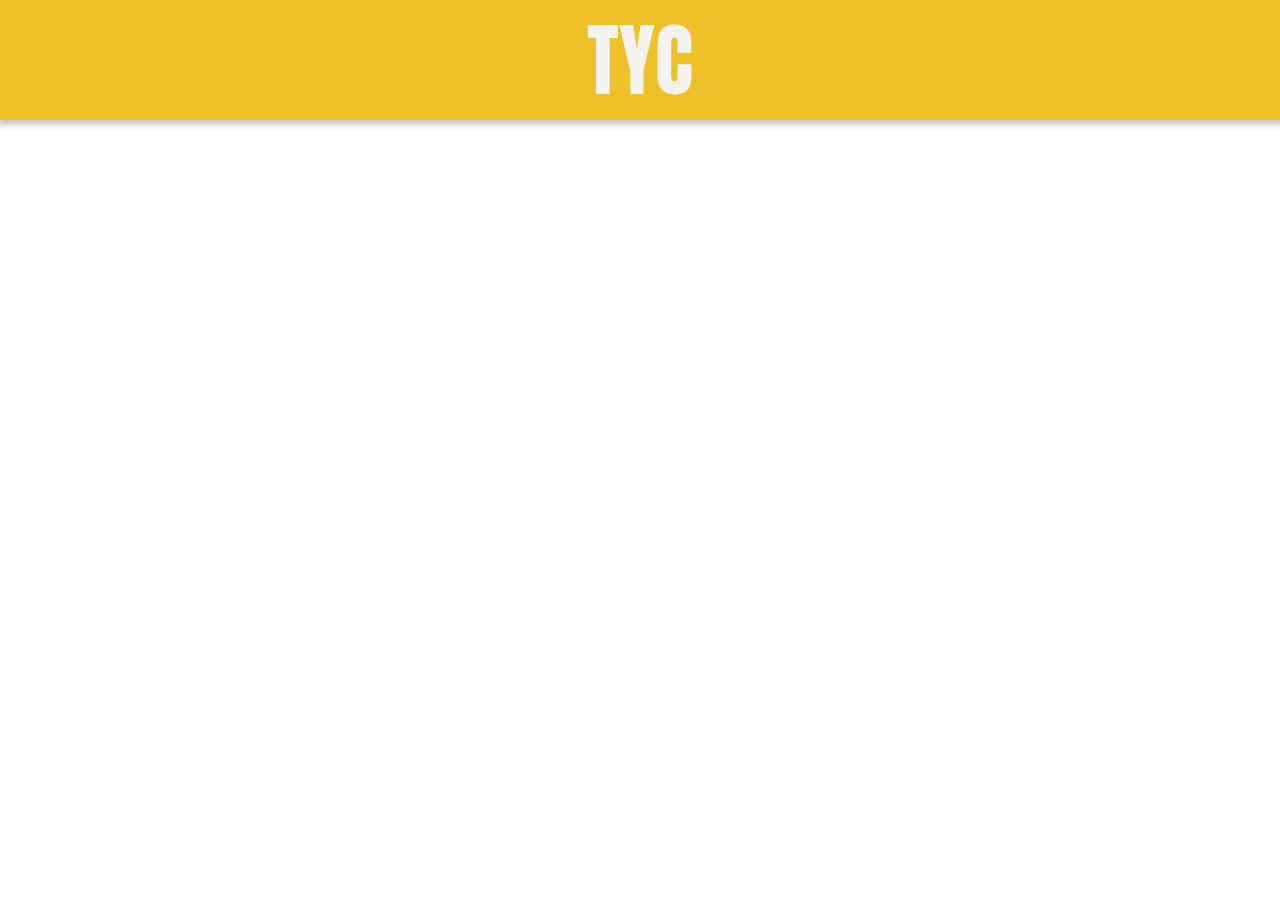
==== practicando.html @ 1c11cfa2 "Header terminado" ====
<!DOCTYPE html>
<html lang="es">
<head>
  <meta charset="UTF-8">
  <meta name="viewport" content="width=device-width, initial-scale=1.0">
  <title>Pracricando</title>
	<link rel="stylesheet" href="./styles/main-mobile.css">

	<link rel="preconnect" href="https://fonts.googleapis.com">
	<link rel="preconnect" href="https://fonts.gstatic.com" crossorigin>
	<link href="https://fonts.googleapis.com/css2?family=Anton&family=Oxygen+Mono&display=swap" rel="stylesheet">	
</head>
<body>
  <main>
		<header class="title">TYC</header>
	</main>
</body>
</html>
---- styles/main-mobile.css ----
*{margin:0;padding:0;-webkit-box-sizing:border-box;box-sizing:border-box}html{font-size:62.5%}header.title{font-family:"Anton",sans-serif;font-size:8rem;background-color:#EDC127;color:#f5f2f2;width:100%;text-align:center;-webkit-box-shadow:1px 2px 5px 3px rgba(27,27,27,0.2274509804);box-shadow:1px 2px 5px 3px rgba(27,27,27,0.2274509804)}
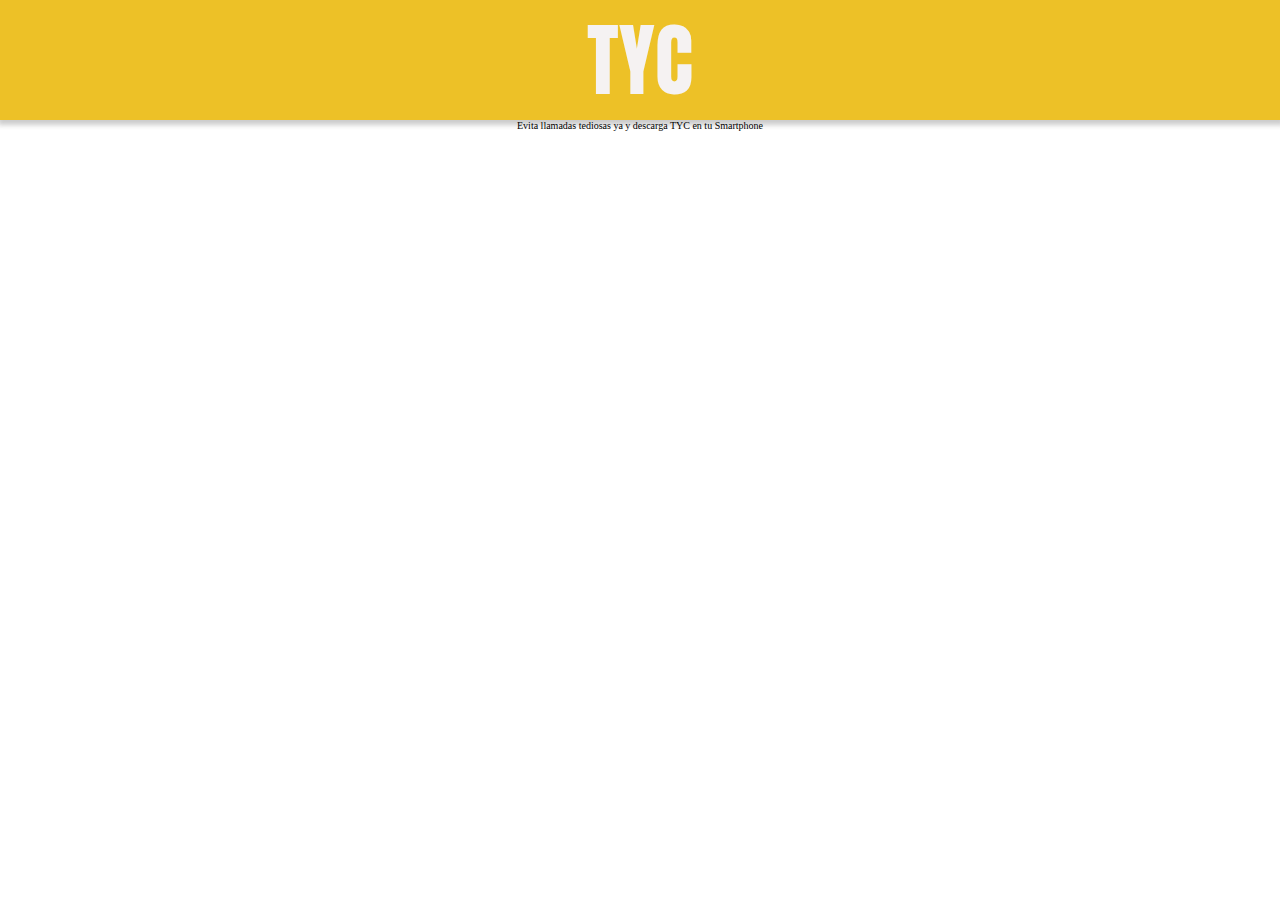
==== commit 8602b3e0: "comenzando el body section" ====
--- a/practicando.html
+++ b/practicando.html
@@ -13,6 +13,12 @@
 <body>
   <main>
 		<header class="title">TYC</header>
+		<section class="central-main-section">
+			<div class="text-1">
+				Evita llamadas tediosas ya y descarga 
+				TYC en tu Smartphone
+			</div>
+		</section>
 	</main>
 </body>
 </html>--- a/styles/main-mobile.css
+++ b/styles/main-mobile.css
@@ -1 +1 @@
-*{margin:0;padding:0;-webkit-box-sizing:border-box;box-sizing:border-box}html{font-size:62.5%}header.title{font-family:"Anton",sans-serif;font-size:8rem;background-color:#EDC127;color:#f5f2f2;width:100%;text-align:center;-webkit-box-shadow:1px 2px 5px 3px rgba(27,27,27,0.2274509804);box-shadow:1px 2px 5px 3px rgba(27,27,27,0.2274509804)}+*{margin:0;padding:0;-webkit-box-sizing:border-box;box-sizing:border-box}html{font-size:62.5%}header.title{font-family:"Anton",sans-serif;font-size:8rem;background-color:#EDC127;color:#f5f2f2;width:100%;text-align:center;-webkit-box-shadow:1px 2px 5px 3px rgba(27,27,27,0.2274509804);box-shadow:1px 2px 5px 3px rgba(27,27,27,0.2274509804)}section.central-main-section{display:-webkit-box;display:-ms-flexbox;display:flex;-webkit-box-pack:center;-ms-flex-pack:center;justify-content:center}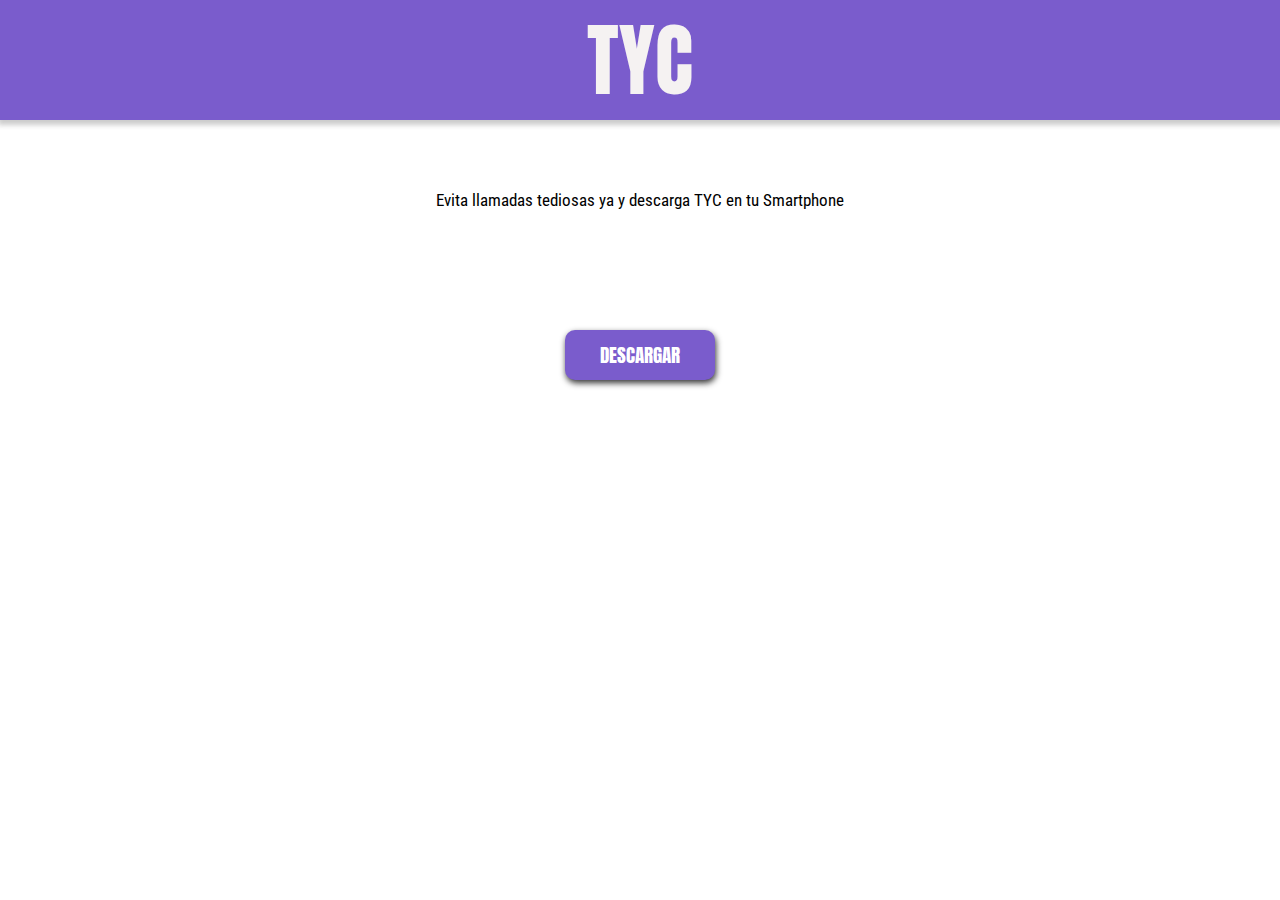
==== commit 7e92dff4: "trabajando en la seccion principal del home" ====
--- a/practicando.html
+++ b/practicando.html
@@ -9,6 +9,10 @@
 	<link rel="preconnect" href="https://fonts.googleapis.com">
 	<link rel="preconnect" href="https://fonts.gstatic.com" crossorigin>
 	<link href="https://fonts.googleapis.com/css2?family=Anton&family=Oxygen+Mono&display=swap" rel="stylesheet">	
+	<link rel="preconnect" href="https://fonts.googleapis.com">
+	<link rel="preconnect" href="https://fonts.gstatic.com" crossorigin>
+	<link href="https://fonts.googleapis.com/css2?family=Anton&family=Oxygen+Mono&family=Roboto+Condensed&display=swap" rel="stylesheet">
+
 </head>
 <body>
   <main>
@@ -18,6 +22,8 @@
 				Evita llamadas tediosas ya y descarga 
 				TYC en tu Smartphone
 			</div>
+			<div class="download-svg"></div>
+			<div class="download-button" href="">DESCARGAR</div>
 		</section>
 	</main>
 </body>
--- a/styles/main-mobile.css
+++ b/styles/main-mobile.css
@@ -1 +1 @@
-*{margin:0;padding:0;-webkit-box-sizing:border-box;box-sizing:border-box}html{font-size:62.5%}header.title{font-family:"Anton",sans-serif;font-size:8rem;background-color:#EDC127;color:#f5f2f2;width:100%;text-align:center;-webkit-box-shadow:1px 2px 5px 3px rgba(27,27,27,0.2274509804);box-shadow:1px 2px 5px 3px rgba(27,27,27,0.2274509804)}section.central-main-section{display:-webkit-box;display:-ms-flexbox;display:flex;-webkit-box-pack:center;-ms-flex-pack:center;justify-content:center}+*{margin:0;padding:0;-webkit-box-sizing:border-box;box-sizing:border-box}html{font-size:62.5%}header.title{font-family:"Anton",sans-serif;font-size:8rem;background-color:#7A5CCC;color:#f5f2f2;width:100%;text-align:center;-webkit-box-shadow:1px 2px 5px 3px rgba(27,27,27,0.2274509804);box-shadow:1px 2px 5px 3px rgba(27,27,27,0.2274509804)}section.central-main-section{display:-webkit-box;display:-ms-flexbox;display:flex;-webkit-box-pack:center;-ms-flex-pack:center;justify-content:center;-webkit-box-orient:vertical;-webkit-box-direction:normal;-ms-flex-direction:column;flex-direction:column;width:100%;height:100%;font-family:"Roboto Condensed",sans-serif;font-size:1.7rem;text-align:center;-webkit-box-align:center;-ms-flex-align:center;align-items:center}section.central-main-section div.text-1{margin:70px auto 0 auto;padding:0 10px 0 10px}section.central-main-section div.download-svg{width:50px;height:50px;background:url("./assets/descargas 1.svg");background-position:center;background-repeat:no-repeat;background-size:contain;margin-top:35px}section.central-main-section div.download-button{display:-webkit-box;display:-ms-flexbox;display:flex;width:150px;height:50px;background-color:#7A5CCC;-webkit-box-pack:center;-ms-flex-pack:center;justify-content:center;margin-top:35px;border-radius:10px;color:#fff;font-family:"Anton",sans-serif;font-size:1.9rem;-webkit-box-align:center;-ms-flex-align:center;align-items:center;-webkit-box-shadow:1px 3px 6px 0px rgba(0,0,0,0.8);box-shadow:1px 3px 6px 0px rgba(0,0,0,0.8);cursor:pointer;-webkit-transition:all 0.3s;transition:all 0.3s}section.central-main-section div.download-button:hover{opacity:0.7;-webkit-transform:scale(1.1);transform:scale(1.1)}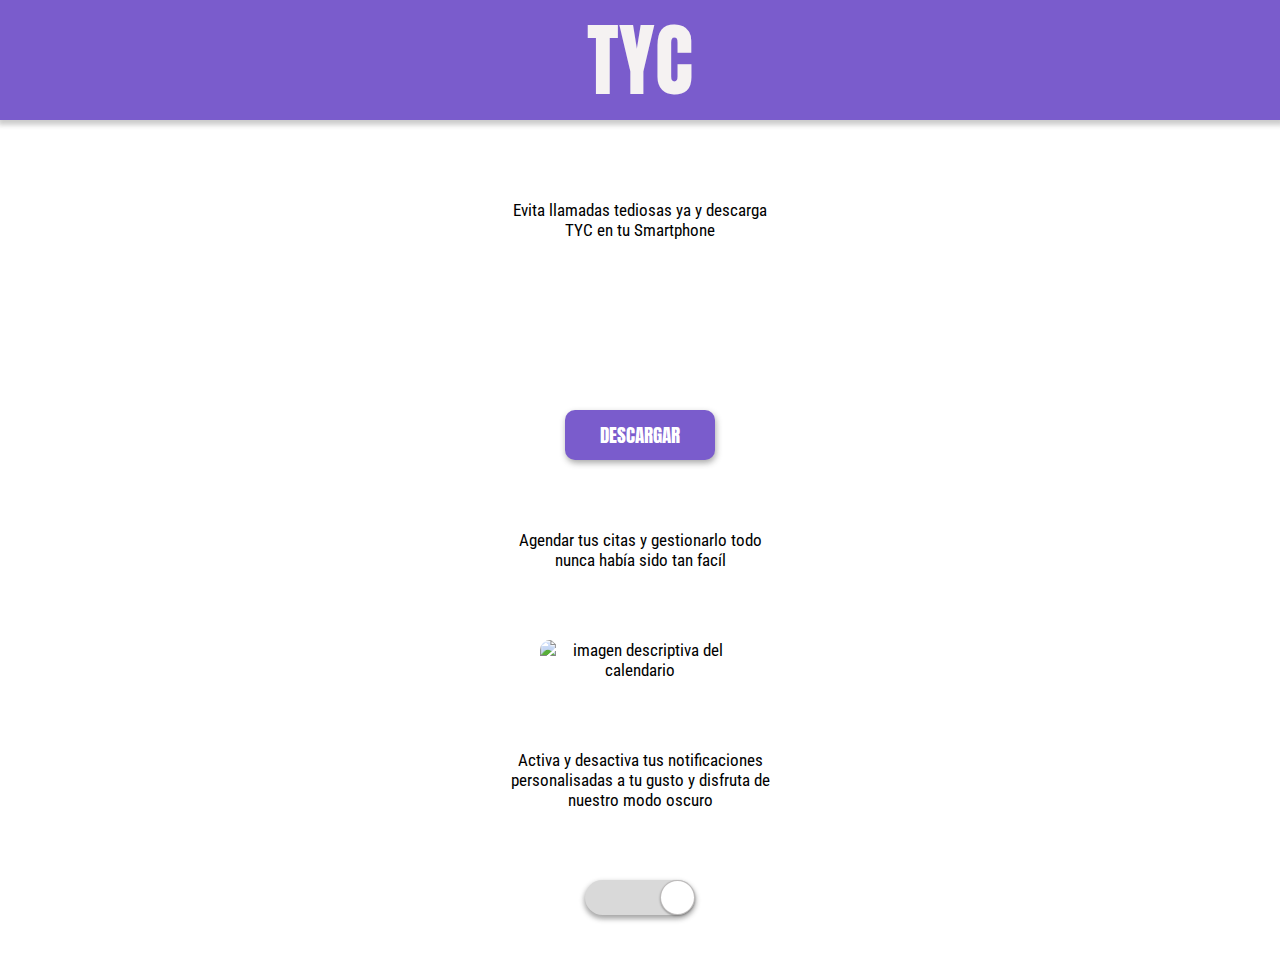
==== commit d1d257a8: "botones y texto añadidos a la seccion principal" ====
--- a/practicando.html
+++ b/practicando.html
@@ -18,12 +18,24 @@
   <main>
 		<header class="title">TYC</header>
 		<section class="central-main-section">
-			<div class="text-1">
+			<div class="text-1 text">
 				Evita llamadas tediosas ya y descarga 
 				TYC en tu Smartphone
 			</div>
 			<div class="download-svg"></div>
 			<div class="download-button" href="">DESCARGAR</div>
+			<div class="text-2 text">
+				Agendar tus citas  y gestionarlo todo nunca había sido tan facíl
+			</div>
+			<img src="./styles/assets/google-calender.png" alt="imagen descriptiva del calendario" class="calender-img">
+			<div class="text-2 text">
+				Activa y desactiva tus notificaciones personalisadas a tu gusto y disfruta de nuestro modo oscuro
+			</div>
+			<div class="main-slider-container">
+				<input unchecked type="checkbox" class="slider-button-container">
+				<div class="circle-part"></div>
+			</div>
+			</section>
 		</section>
 	</main>
 </body>
--- a/styles/main-mobile.css
+++ b/styles/main-mobile.css
@@ -1 +1 @@
-*{margin:0;padding:0;-webkit-box-sizing:border-box;box-sizing:border-box}html{font-size:62.5%}header.title{font-family:"Anton",sans-serif;font-size:8rem;background-color:#7A5CCC;color:#f5f2f2;width:100%;text-align:center;-webkit-box-shadow:1px 2px 5px 3px rgba(27,27,27,0.2274509804);box-shadow:1px 2px 5px 3px rgba(27,27,27,0.2274509804)}section.central-main-section{display:-webkit-box;display:-ms-flexbox;display:flex;-webkit-box-pack:center;-ms-flex-pack:center;justify-content:center;-webkit-box-orient:vertical;-webkit-box-direction:normal;-ms-flex-direction:column;flex-direction:column;width:100%;height:100%;font-family:"Roboto Condensed",sans-serif;font-size:1.7rem;text-align:center;-webkit-box-align:center;-ms-flex-align:center;align-items:center}section.central-main-section div.text-1{margin:70px auto 0 auto;padding:0 10px 0 10px}section.central-main-section div.download-svg{width:50px;height:50px;background:url("./assets/descargas 1.svg");background-position:center;background-repeat:no-repeat;background-size:contain;margin-top:35px}section.central-main-section div.download-button{display:-webkit-box;display:-ms-flexbox;display:flex;width:150px;height:50px;background-color:#7A5CCC;-webkit-box-pack:center;-ms-flex-pack:center;justify-content:center;margin-top:35px;border-radius:10px;color:#fff;font-family:"Anton",sans-serif;font-size:1.9rem;-webkit-box-align:center;-ms-flex-align:center;align-items:center;-webkit-box-shadow:1px 3px 6px 0px rgba(0,0,0,0.8);box-shadow:1px 3px 6px 0px rgba(0,0,0,0.8);cursor:pointer;-webkit-transition:all 0.3s;transition:all 0.3s}section.central-main-section div.download-button:hover{opacity:0.7;-webkit-transform:scale(1.1);transform:scale(1.1)}+*{margin:0;padding:0;-webkit-box-sizing:border-box;box-sizing:border-box}html{font-size:62.5%}header.title{font-family:"Anton",sans-serif;font-size:8rem;background-color:#7A5CCC;color:#f5f2f2;width:100%;text-align:center;-webkit-box-shadow:1px 2px 5px 3px rgba(27,27,27,0.2274509804);box-shadow:1px 2px 5px 3px rgba(27,27,27,0.2274509804)}section.central-main-section{display:-webkit-box;display:-ms-flexbox;display:flex;-webkit-box-pack:center;-ms-flex-pack:center;justify-content:center;-webkit-box-orient:vertical;-webkit-box-direction:normal;-ms-flex-direction:column;flex-direction:column;width:100%;height:100%;font-family:"Roboto Condensed",sans-serif;font-size:1.7rem;text-align:center;-webkit-box-align:center;-ms-flex-align:center;align-items:center}section.central-main-section div.text{width:290px;margin:70px auto 70px auto;padding:0px 10px 0 10px}section.central-main-section div.text-1{margin-top:80px}section.central-main-section div.download-svg{width:50px;height:50px;background:url("./assets/download-icon.svg");background-position:center;background-repeat:no-repeat;background-size:contain;margin-bottom:35px}section.central-main-section div.download-button{display:-webkit-box;display:-ms-flexbox;display:flex;width:150px;height:50px;background-color:#7A5CCC;-webkit-box-pack:center;-ms-flex-pack:center;justify-content:center;border-radius:10px;color:#fff;font-family:"Anton",sans-serif;font-size:1.9rem;-webkit-box-align:center;-ms-flex-align:center;align-items:center;-webkit-box-shadow:1px 3px 6px 0px rgba(41,41,41,0.4);box-shadow:1px 3px 6px 0px rgba(41,41,41,0.4);cursor:pointer;-webkit-transition:all 0.3s;transition:all 0.3s;margin-top:15px}section.central-main-section div.download-button:hover{opacity:0.7;-webkit-transform:scale(1.1);transform:scale(1.1)}section.central-main-section img.calender-img{width:200px;border-radius:10px}section.central-main-section div.main-slider-container{position:relative;width:110px;height:35px;border-radius:20px;margin:0px auto 50px auto;-webkit-transition:all 0.3s ease-in;transition:all 0.3s ease-in}section.central-main-section div.main-slider-container input.slider-button-container{-webkit-appearance:none;-moz-appearance:none;appearance:none;width:110px;height:35px;border-radius:20px;background-color:#D9D9D9;-webkit-box-shadow:0px 3px 5px 1px rgba(41,41,41,0.4);box-shadow:0px 3px 5px 1px rgba(41,41,41,0.4);cursor:pointer;-webkit-transition:all 0.3s ease-in;transition:all 0.3s ease-in}section.central-main-section div.main-slider-container div.circle-part{position:absolute;right:0;top:0;width:35px;height:35px;background-color:#fff;border-radius:50%;border:solid 0.5px rgba(146,143,143,0.6);-webkit-box-shadow:0px 1px 2px 0px rgba(41,41,41,0.4);box-shadow:0px 1px 2px 0px rgba(41,41,41,0.4)}section.central-main-section div.main-slider-container input.slider-button-container:checked+div.circle-part{position:absolute;left:0}section.central-main-section div.main-slider-container input.slider-button-container:checked{background-color:#1DE825}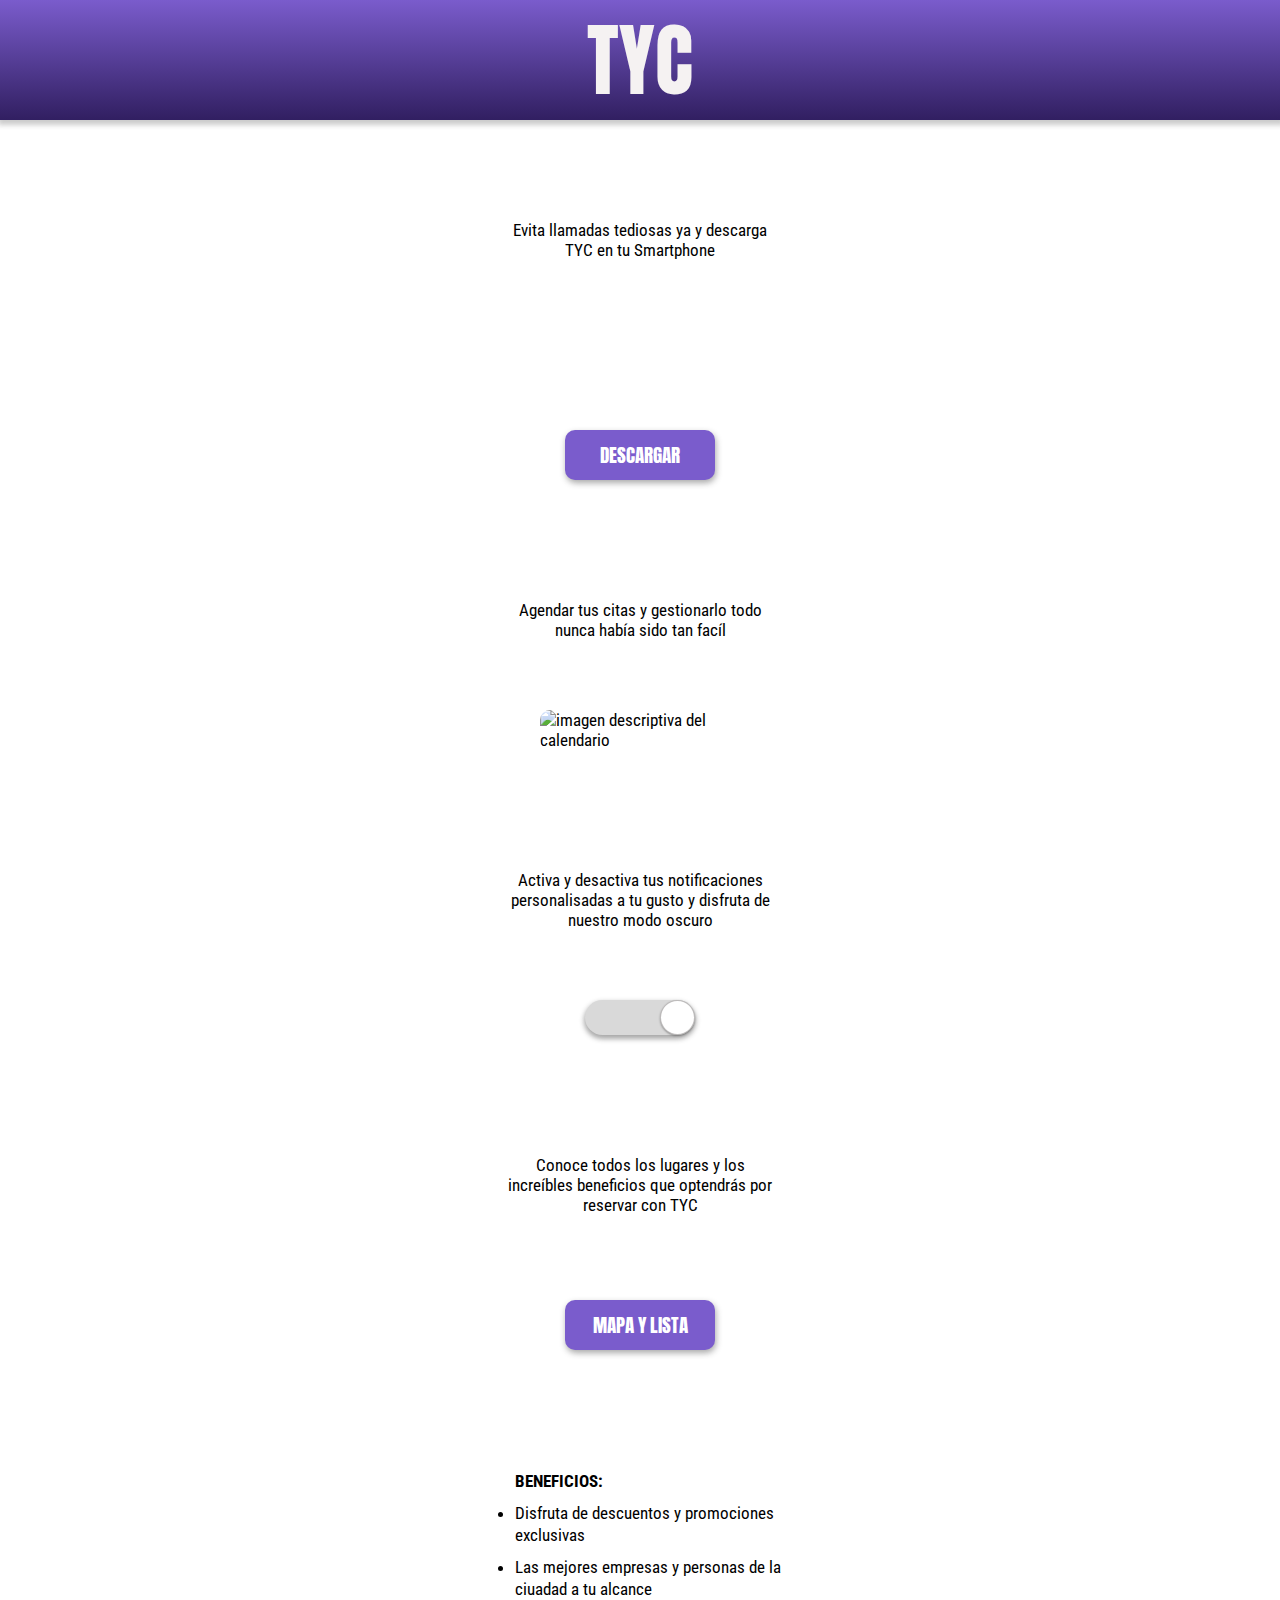
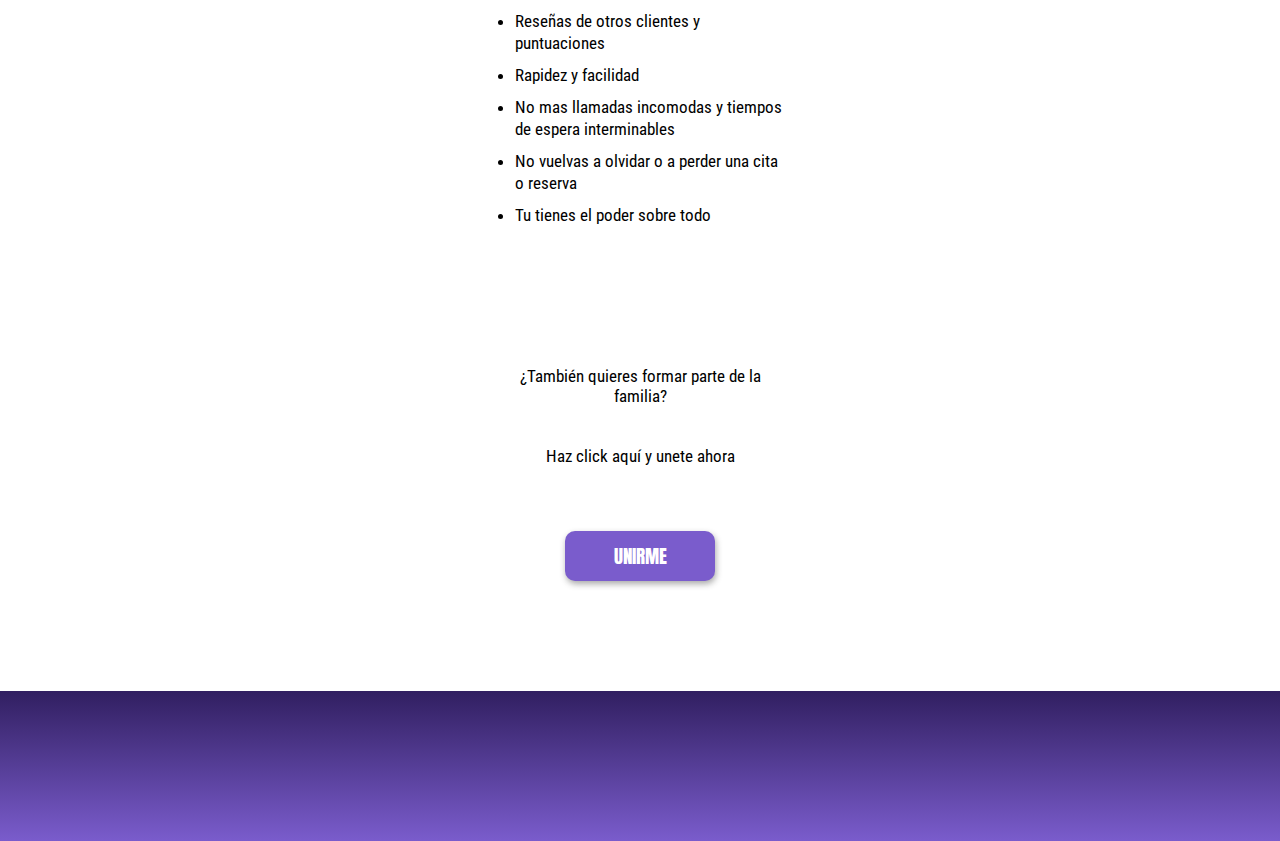
==== commit 88587566: "Terminando el footer. Unico problema hasta ahora: Transition para circle-part" ====
--- a/practicando.html
+++ b/practicando.html
@@ -23,7 +23,7 @@
 				TYC en tu Smartphone
 			</div>
 			<div class="download-svg"></div>
-			<div class="download-button" href="">DESCARGAR</div>
+			<div class="action-button" href="">DESCARGAR</div>
 			<div class="text-2 text">
 				Agendar tus citas  y gestionarlo todo nunca había sido tan facíl
 			</div>
@@ -35,8 +35,34 @@
 				<input unchecked type="checkbox" class="slider-button-container">
 				<div class="circle-part"></div>
 			</div>
-			</section>
+			<div class="text-3 text">
+				Conoce todos los lugares y los increíbles beneficios que optendrás por reservar con TYC
+			</div>
+			<div class="action-button" href="">MAPA Y LISTA</div>
+			<div class="list-container text">
+				
+				<span>BENEFICIOS:</span>
+
+				<ul class="benefits">
+					<li>Disfruta de descuentos y promociones exclusivas</li>
+					<li>Las mejores empresas y personas de la ciuadad a tu alcance</li>
+					<li>Reseñas de otros clientes y puntuaciones </li>
+					<li>Rapidez y facilidad</li>
+					<li>No mas llamadas incomodas y tiempos de espera interminables</li>
+					<li>No vuelvas a olvidar o a perder una cita o reserva</li>
+					<li>Tu tienes el poder sobre todo </li>
+				</ul>
+
+			</div>
+			<div class="text-4 text">
+				¿También quieres formar parte de la familia?
+			</div>
+			<div class="text-5 text">
+				Haz click aquí y unete ahora
+			</div>
+			<div class="action-button" href="">UNIRME</div>
 		</section>
 	</main>
+	<footer></footer>
 </body>
 </html>--- a/styles/main-mobile.css
+++ b/styles/main-mobile.css
@@ -1 +1 @@
-*{margin:0;padding:0;-webkit-box-sizing:border-box;box-sizing:border-box}html{font-size:62.5%}header.title{font-family:"Anton",sans-serif;font-size:8rem;background-color:#7A5CCC;color:#f5f2f2;width:100%;text-align:center;-webkit-box-shadow:1px 2px 5px 3px rgba(27,27,27,0.2274509804);box-shadow:1px 2px 5px 3px rgba(27,27,27,0.2274509804)}section.central-main-section{display:-webkit-box;display:-ms-flexbox;display:flex;-webkit-box-pack:center;-ms-flex-pack:center;justify-content:center;-webkit-box-orient:vertical;-webkit-box-direction:normal;-ms-flex-direction:column;flex-direction:column;width:100%;height:100%;font-family:"Roboto Condensed",sans-serif;font-size:1.7rem;text-align:center;-webkit-box-align:center;-ms-flex-align:center;align-items:center}section.central-main-section div.text{width:290px;margin:70px auto 70px auto;padding:0px 10px 0 10px}section.central-main-section div.text-1{margin-top:80px}section.central-main-section div.download-svg{width:50px;height:50px;background:url("./assets/download-icon.svg");background-position:center;background-repeat:no-repeat;background-size:contain;margin-bottom:35px}section.central-main-section div.download-button{display:-webkit-box;display:-ms-flexbox;display:flex;width:150px;height:50px;background-color:#7A5CCC;-webkit-box-pack:center;-ms-flex-pack:center;justify-content:center;border-radius:10px;color:#fff;font-family:"Anton",sans-serif;font-size:1.9rem;-webkit-box-align:center;-ms-flex-align:center;align-items:center;-webkit-box-shadow:1px 3px 6px 0px rgba(41,41,41,0.4);box-shadow:1px 3px 6px 0px rgba(41,41,41,0.4);cursor:pointer;-webkit-transition:all 0.3s;transition:all 0.3s;margin-top:15px}section.central-main-section div.download-button:hover{opacity:0.7;-webkit-transform:scale(1.1);transform:scale(1.1)}section.central-main-section img.calender-img{width:200px;border-radius:10px}section.central-main-section div.main-slider-container{position:relative;width:110px;height:35px;border-radius:20px;margin:0px auto 50px auto;-webkit-transition:all 0.3s ease-in;transition:all 0.3s ease-in}section.central-main-section div.main-slider-container input.slider-button-container{-webkit-appearance:none;-moz-appearance:none;appearance:none;width:110px;height:35px;border-radius:20px;background-color:#D9D9D9;-webkit-box-shadow:0px 3px 5px 1px rgba(41,41,41,0.4);box-shadow:0px 3px 5px 1px rgba(41,41,41,0.4);cursor:pointer;-webkit-transition:all 0.3s ease-in;transition:all 0.3s ease-in}section.central-main-section div.main-slider-container div.circle-part{position:absolute;right:0;top:0;width:35px;height:35px;background-color:#fff;border-radius:50%;border:solid 0.5px rgba(146,143,143,0.6);-webkit-box-shadow:0px 1px 2px 0px rgba(41,41,41,0.4);box-shadow:0px 1px 2px 0px rgba(41,41,41,0.4)}section.central-main-section div.main-slider-container input.slider-button-container:checked+div.circle-part{position:absolute;left:0}section.central-main-section div.main-slider-container input.slider-button-container:checked{background-color:#1DE825}+*{margin:0;padding:0;-webkit-box-sizing:border-box;box-sizing:border-box}html{font-size:62.5%}header.title{font-family:"Anton",sans-serif;font-size:8rem;background:-webkit-gradient(linear,left top,left bottom,from(#7A5CCC),to(#311F61));background:linear-gradient(#7A5CCC,#311F61);color:#f5f2f2;width:100%;text-align:center;-webkit-box-shadow:1px 2px 5px 3px rgba(27,27,27,0.2274509804);box-shadow:1px 2px 5px 3px rgba(27,27,27,0.2274509804)}section.central-main-section{display:-webkit-box;display:-ms-flexbox;display:flex;-webkit-box-pack:center;-ms-flex-pack:center;justify-content:center;-webkit-box-orient:vertical;-webkit-box-direction:normal;-ms-flex-direction:column;flex-direction:column;width:100%;height:100%;font-family:"Roboto Condensed",sans-serif;font-size:1.7rem;-webkit-box-align:center;-ms-flex-align:center;align-items:center}section.central-main-section div.text{width:290px;margin:70px auto 70px auto;padding:0px 10px 0 10px;text-align:center}section.central-main-section div.text-1{margin-top:100px}section.central-main-section div.download-svg{width:50px;height:50px;background:url("./assets/download-icon.svg");background-position:center;background-repeat:no-repeat;background-size:contain;margin-bottom:35px}section.central-main-section div.action-button{display:-webkit-box;display:-ms-flexbox;display:flex;width:150px;height:50px;background-color:#7A5CCC;-webkit-box-pack:center;-ms-flex-pack:center;justify-content:center;border-radius:10px;color:#fff;font-family:"Anton",sans-serif;font-size:1.9rem;-webkit-box-align:center;-ms-flex-align:center;align-items:center;-webkit-box-shadow:1px 3px 6px 0px rgba(41,41,41,0.4);box-shadow:1px 3px 6px 0px rgba(41,41,41,0.4);cursor:pointer;-webkit-transition:all 0.3s;transition:all 0.3s;margin-top:15px;margin-bottom:50px}section.central-main-section div.action-button:hover{opacity:0.7;-webkit-transform:scale(1.1);transform:scale(1.1)}section.central-main-section img.calender-img{width:200px;border-radius:10px;margin-bottom:50px}section.central-main-section div.main-slider-container{position:relative;width:110px;height:35px;border-radius:20px;margin:0px auto 50px auto}section.central-main-section div.main-slider-container input.slider-button-container{-webkit-appearance:none;-moz-appearance:none;appearance:none;width:110px;height:35px;border-radius:20px;background-color:#D9D9D9;-webkit-box-shadow:0px 3px 5px 1px rgba(41,41,41,0.4);box-shadow:0px 3px 5px 1px rgba(41,41,41,0.4);cursor:pointer;-webkit-transition:all 0.3s ease-in;transition:all 0.3s ease-in}section.central-main-section div.main-slider-container div.circle-part{position:absolute;right:0;top:0;width:35px;height:35px;background-color:#fff;border-radius:50%;border:solid 0.5px rgba(146,143,143,0.6);-webkit-box-shadow:0px 1px 2px 0px rgba(41,41,41,0.4);box-shadow:0px 1px 2px 0px rgba(41,41,41,0.4)}section.central-main-section div.main-slider-container input.slider-button-container:checked+div.circle-part{position:absolute;left:0}section.central-main-section div.main-slider-container input.slider-button-container:checked{background-color:#1DE825}section.central-main-section div.list-container{text-align:left;line-height:22px;list-style-type:circle;padding:0px 0px 0px 20px}section.central-main-section div.list-container span{font-weight:bold}section.central-main-section div.list-container li{margin-top:10px}section.central-main-section div.text-4{margin-bottom:20px}section.central-main-section div.text-5{margin-top:20px;margin-bottom:50px}footer{width:100%;height:150px;margin-top:60px;font-size:1.6rem;font-family:"Roboto Condensed",sans-serif;background:-webkit-gradient(linear,left top,left bottom,from(#311F61),to(#7A5CCC));background:linear-gradient(#311F61,#7A5CCC)}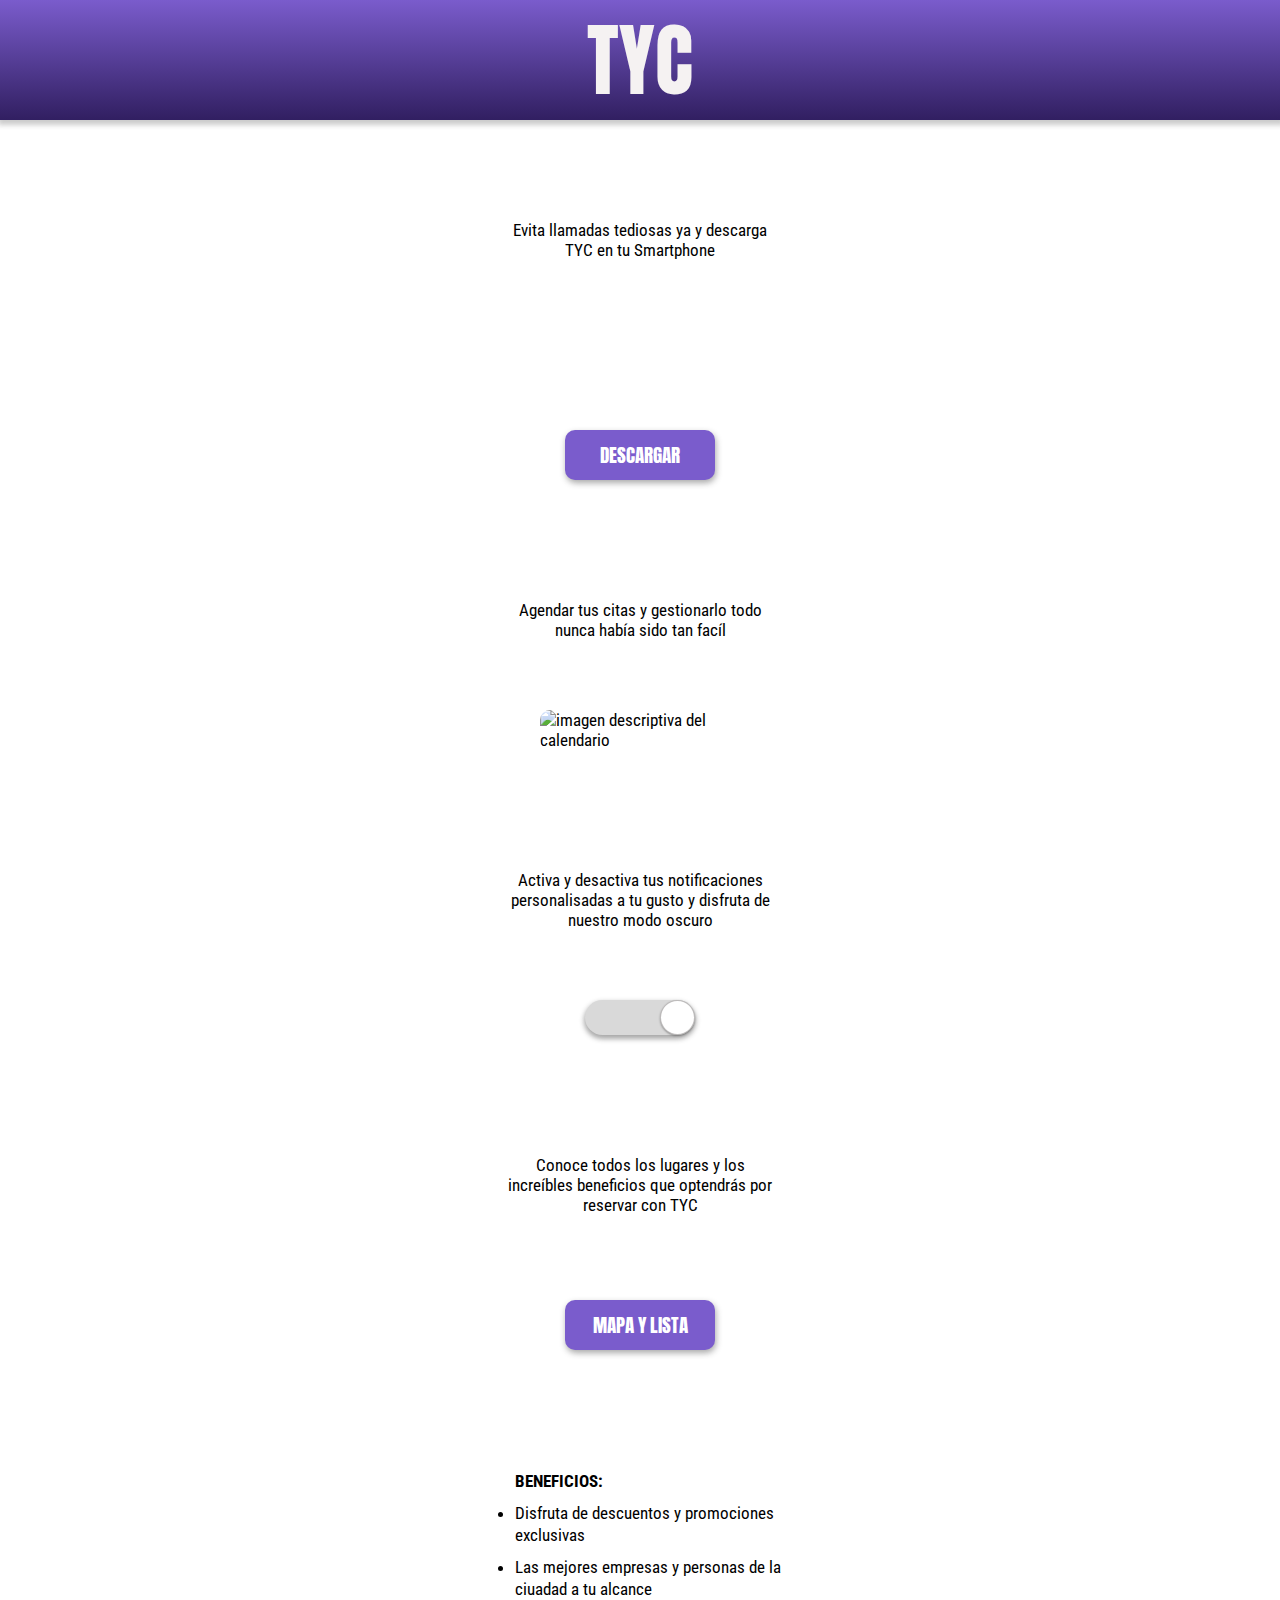
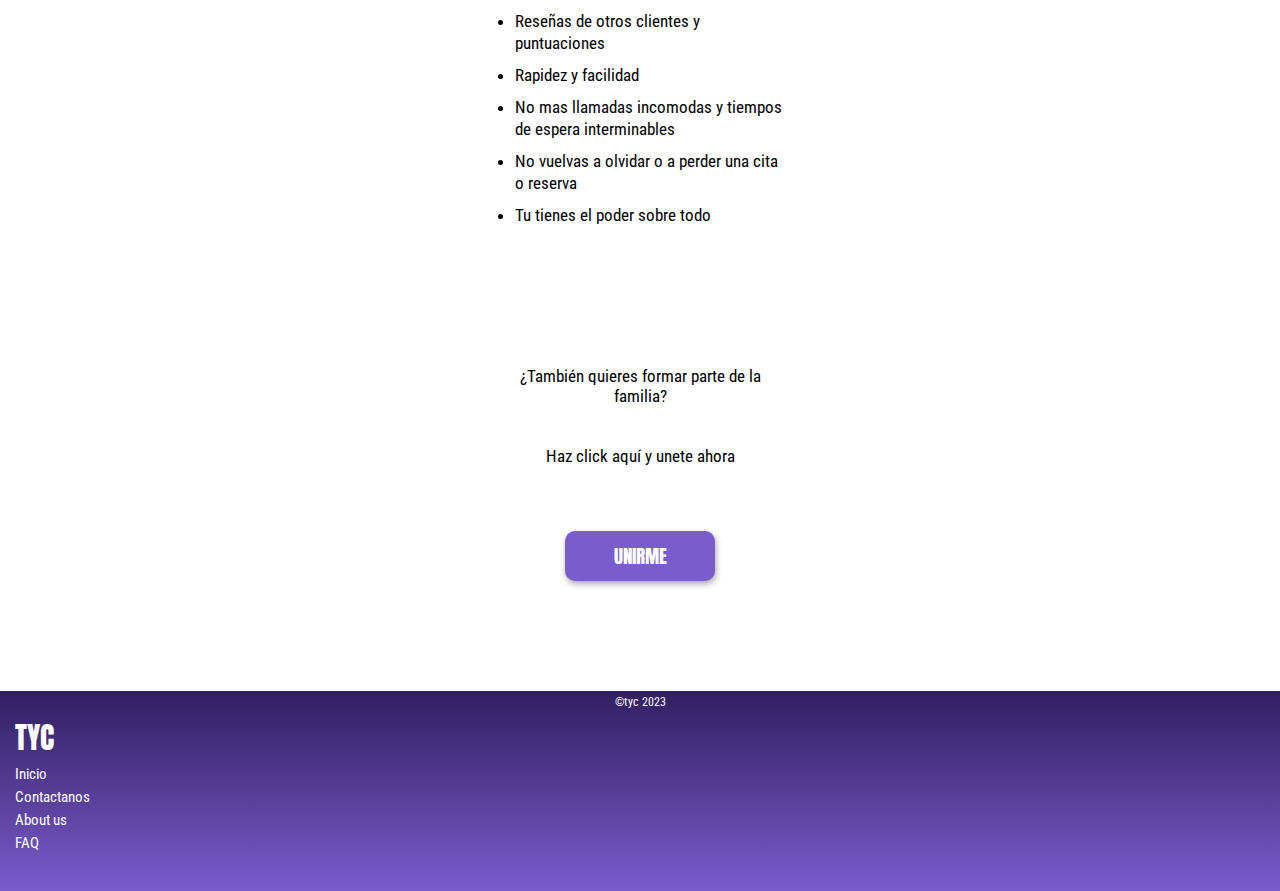
==== commit 2fabfc83: "footer terminado. Falta menu y secciones restantes" ====
--- a/practicando.html
+++ b/practicando.html
@@ -16,7 +16,7 @@
 </head>
 <body>
   <main>
-		<header class="title">TYC</header>
+		<header id="start" class="title">TYC</header>
 		<section class="central-main-section">
 			<div class="text-1 text">
 				Evita llamadas tediosas ya y descarga 
@@ -63,6 +63,22 @@
 			<div class="action-button" href="">UNIRME</div>
 		</section>
 	</main>
-	<footer></footer>
+	<footer>
+		<span>©tyc 2023</span>
+		<div class="footer-information-container">
+			<div class="tyc-links">
+				<span>TYC</span>
+				<a href="#start">Inicio</a>
+				<a href="">Contactanos</a>
+				<a href="">About us</a>
+				<a href="">FAQ</a>
+			</div>
+			<div class="social-media">
+				<div class="social-media--icon instagram"></div>
+				<div class="social-media--icon whatsapp"></div>
+				<div class="social-media--icon mail"></div>
+			</div>
+		</div>
+	</footer>
 </body>
 </html>--- a/styles/main-mobile.css
+++ b/styles/main-mobile.css
@@ -1 +1 @@
-*{margin:0;padding:0;-webkit-box-sizing:border-box;box-sizing:border-box}html{font-size:62.5%}header.title{font-family:"Anton",sans-serif;font-size:8rem;background:-webkit-gradient(linear,left top,left bottom,from(#7A5CCC),to(#311F61));background:linear-gradient(#7A5CCC,#311F61);color:#f5f2f2;width:100%;text-align:center;-webkit-box-shadow:1px 2px 5px 3px rgba(27,27,27,0.2274509804);box-shadow:1px 2px 5px 3px rgba(27,27,27,0.2274509804)}section.central-main-section{display:-webkit-box;display:-ms-flexbox;display:flex;-webkit-box-pack:center;-ms-flex-pack:center;justify-content:center;-webkit-box-orient:vertical;-webkit-box-direction:normal;-ms-flex-direction:column;flex-direction:column;width:100%;height:100%;font-family:"Roboto Condensed",sans-serif;font-size:1.7rem;-webkit-box-align:center;-ms-flex-align:center;align-items:center}section.central-main-section div.text{width:290px;margin:70px auto 70px auto;padding:0px 10px 0 10px;text-align:center}section.central-main-section div.text-1{margin-top:100px}section.central-main-section div.download-svg{width:50px;height:50px;background:url("./assets/download-icon.svg");background-position:center;background-repeat:no-repeat;background-size:contain;margin-bottom:35px}section.central-main-section div.action-button{display:-webkit-box;display:-ms-flexbox;display:flex;width:150px;height:50px;background-color:#7A5CCC;-webkit-box-pack:center;-ms-flex-pack:center;justify-content:center;border-radius:10px;color:#fff;font-family:"Anton",sans-serif;font-size:1.9rem;-webkit-box-align:center;-ms-flex-align:center;align-items:center;-webkit-box-shadow:1px 3px 6px 0px rgba(41,41,41,0.4);box-shadow:1px 3px 6px 0px rgba(41,41,41,0.4);cursor:pointer;-webkit-transition:all 0.3s;transition:all 0.3s;margin-top:15px;margin-bottom:50px}section.central-main-section div.action-button:hover{opacity:0.7;-webkit-transform:scale(1.1);transform:scale(1.1)}section.central-main-section img.calender-img{width:200px;border-radius:10px;margin-bottom:50px}section.central-main-section div.main-slider-container{position:relative;width:110px;height:35px;border-radius:20px;margin:0px auto 50px auto}section.central-main-section div.main-slider-container input.slider-button-container{-webkit-appearance:none;-moz-appearance:none;appearance:none;width:110px;height:35px;border-radius:20px;background-color:#D9D9D9;-webkit-box-shadow:0px 3px 5px 1px rgba(41,41,41,0.4);box-shadow:0px 3px 5px 1px rgba(41,41,41,0.4);cursor:pointer;-webkit-transition:all 0.3s ease-in;transition:all 0.3s ease-in}section.central-main-section div.main-slider-container div.circle-part{position:absolute;right:0;top:0;width:35px;height:35px;background-color:#fff;border-radius:50%;border:solid 0.5px rgba(146,143,143,0.6);-webkit-box-shadow:0px 1px 2px 0px rgba(41,41,41,0.4);box-shadow:0px 1px 2px 0px rgba(41,41,41,0.4)}section.central-main-section div.main-slider-container input.slider-button-container:checked+div.circle-part{position:absolute;left:0}section.central-main-section div.main-slider-container input.slider-button-container:checked{background-color:#1DE825}section.central-main-section div.list-container{text-align:left;line-height:22px;list-style-type:circle;padding:0px 0px 0px 20px}section.central-main-section div.list-container span{font-weight:bold}section.central-main-section div.list-container li{margin-top:10px}section.central-main-section div.text-4{margin-bottom:20px}section.central-main-section div.text-5{margin-top:20px;margin-bottom:50px}footer{width:100%;height:150px;margin-top:60px;font-size:1.6rem;font-family:"Roboto Condensed",sans-serif;background:-webkit-gradient(linear,left top,left bottom,from(#311F61),to(#7A5CCC));background:linear-gradient(#311F61,#7A5CCC)}+*{margin:0;padding:0;-webkit-box-sizing:border-box;box-sizing:border-box}html{font-size:62.5%;scroll-behavior:smooth}header.title{font-family:"Anton",sans-serif;font-size:8rem;background:-webkit-gradient(linear,left top,left bottom,from(#7A5CCC),to(#311F61));background:linear-gradient(#7A5CCC,#311F61);color:#f5f2f2;width:100%;text-align:center;-webkit-box-shadow:1px 2px 5px 3px rgba(27,27,27,0.2274509804);box-shadow:1px 2px 5px 3px rgba(27,27,27,0.2274509804)}section.central-main-section{display:-webkit-box;display:-ms-flexbox;display:flex;-webkit-box-pack:center;-ms-flex-pack:center;justify-content:center;-webkit-box-orient:vertical;-webkit-box-direction:normal;-ms-flex-direction:column;flex-direction:column;width:100%;height:100%;font-family:"Roboto Condensed",sans-serif;font-size:1.7rem;-webkit-box-align:center;-ms-flex-align:center;align-items:center}section.central-main-section div.text{width:290px;margin:70px auto 70px auto;padding:0px 10px 0 10px;text-align:center}section.central-main-section div.text-1{margin-top:100px}section.central-main-section div.download-svg{width:50px;height:50px;background:url("./assets/download-icon.svg");background-position:center;background-repeat:no-repeat;background-size:contain;margin-bottom:35px}section.central-main-section div.action-button{display:-webkit-box;display:-ms-flexbox;display:flex;width:150px;height:50px;background-color:#7A5CCC;-webkit-box-pack:center;-ms-flex-pack:center;justify-content:center;border-radius:10px;color:#fff;font-family:"Anton",sans-serif;font-size:1.9rem;-webkit-box-align:center;-ms-flex-align:center;align-items:center;-webkit-box-shadow:1px 3px 6px 0px rgba(41,41,41,0.4);box-shadow:1px 3px 6px 0px rgba(41,41,41,0.4);cursor:pointer;-webkit-transition:all 0.3s;transition:all 0.3s;margin-top:15px;margin-bottom:50px}section.central-main-section div.action-button:hover{opacity:0.7;-webkit-transform:scale(1.1);transform:scale(1.1)}section.central-main-section img.calender-img{width:200px;border-radius:10px;margin-bottom:50px}section.central-main-section div.main-slider-container{position:relative;width:110px;height:35px;border-radius:20px;margin:0px auto 50px auto}section.central-main-section div.main-slider-container input.slider-button-container{-webkit-appearance:none;-moz-appearance:none;appearance:none;width:110px;height:35px;border-radius:20px;background-color:#D9D9D9;-webkit-box-shadow:0px 3px 5px 1px rgba(41,41,41,0.4);box-shadow:0px 3px 5px 1px rgba(41,41,41,0.4);cursor:pointer;-webkit-transition:all 0.3s ease-in;transition:all 0.3s ease-in}section.central-main-section div.main-slider-container div.circle-part{position:absolute;right:0;top:0;width:35px;height:35px;background-color:#fff;border-radius:50%;border:solid 0.5px rgba(146,143,143,0.6);-webkit-box-shadow:0px 1px 2px 0px rgba(41,41,41,0.4);box-shadow:0px 1px 2px 0px rgba(41,41,41,0.4)}section.central-main-section div.main-slider-container input.slider-button-container:checked+div.circle-part{position:absolute;left:0}section.central-main-section div.main-slider-container input.slider-button-container:checked{background-color:#1DE825}section.central-main-section div.list-container{text-align:left;line-height:22px;list-style-type:circle;padding:0px 0px 0px 20px}section.central-main-section div.list-container span{font-weight:bold}section.central-main-section div.list-container li{margin-top:10px}section.central-main-section div.text-4{margin-bottom:20px}section.central-main-section div.text-5{margin-top:20px;margin-bottom:50px}footer{width:100%;height:200px;margin-top:60px;font-size:1.6rem;font-family:"Roboto Condensed",sans-serif;background:-webkit-gradient(linear,left top,left bottom,from(#311F61),to(#7A5CCC));background:linear-gradient(#311F61,#7A5CCC)}footer span{display:inline-block;width:100%;font-size:1.2rem;color:#fff;text-align:center}footer div.footer-information-container{display:-ms-grid;display:grid;width:100%;-ms-grid-columns:50% 50%;grid-template-columns:50% 50%}footer div.footer-information-container div.tyc-links{padding-left:15px;text-align:left}footer div.footer-information-container div.tyc-links a,footer div.footer-information-container div.tyc-links span{display:block;font-size:1.5rem;color:#fff;text-decoration:none;margin-top:5px;cursor:pointer}footer div.footer-information-container div.tyc-links span{width:100%;font-family:"Anton",sans-serif;font-size:3rem;text-align:left;cursor:default}footer div.footer-information-container div.social-media{display:-webkit-box;display:-ms-flexbox;display:flex;-webkit-box-pack:space-evenly;-ms-flex-pack:space-evenly;justify-content:space-evenly;-webkit-box-align:center;-ms-flex-align:center;align-items:center;padding-right:15px}footer div.footer-information-container div.social-media div.social-media--icon{width:40px;height:40px;background-position:center;background-repeat:no-repeat;background-size:contain;cursor:pointer}footer div.footer-information-container div.social-media div.instagram{background-image:url("./assets/instagram.svg")}footer div.footer-information-container div.social-media div.whatsapp{background-image:url("./assets/whatsapp.svg")}footer div.footer-information-container div.social-media div.mail{background-image:url("./assets/mail.svg")}